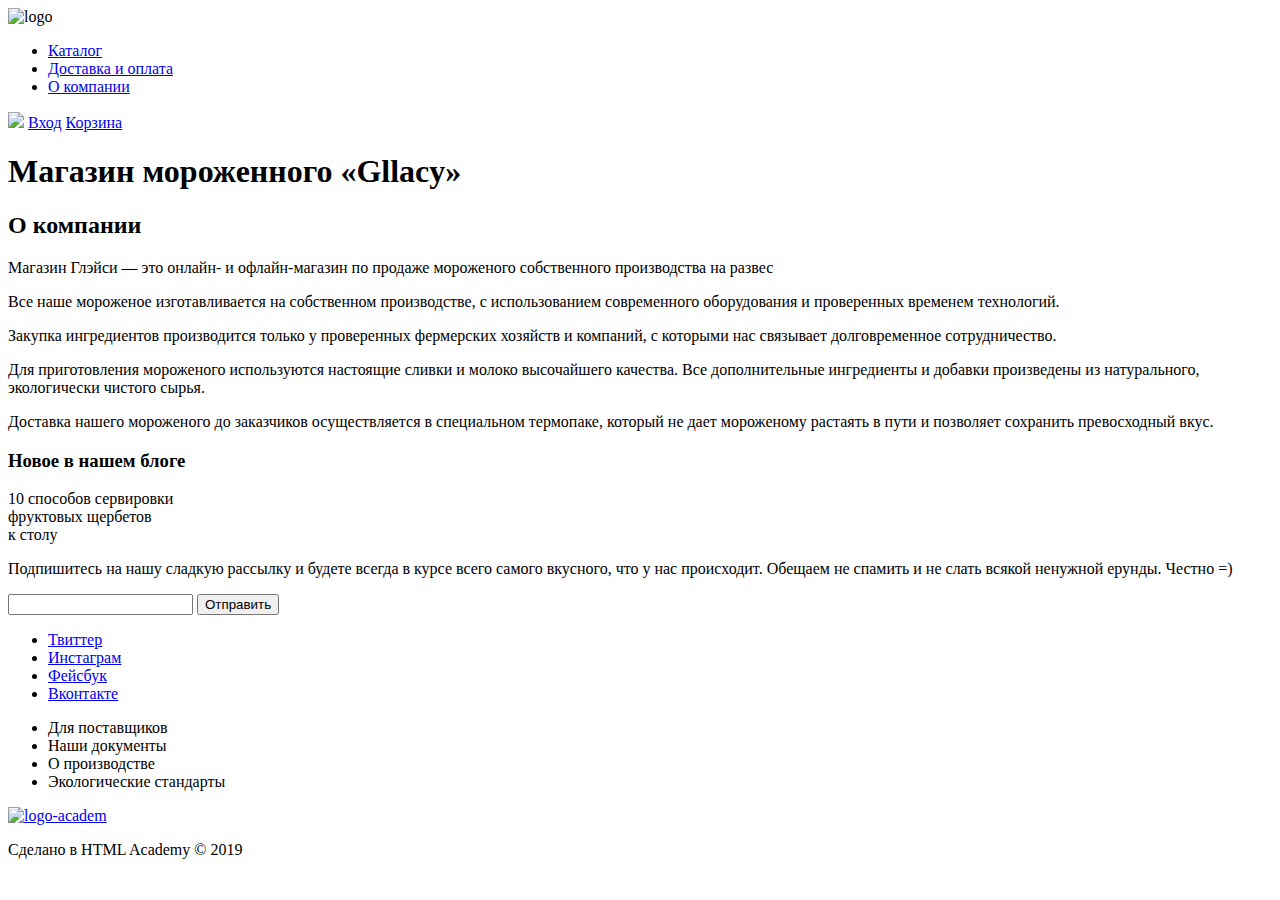
==== index.html @ 6cb02b49 "Главная и каталог подъехали" ====
<!DOCTYPE html>
<html lang="ru">
  <head>
    <meta charset="utf-8">
    <title>HTML Academy: Глейси</title>
    <link rel="stylesheet" href="/css/style.css">
  </head>
  <body>

    <header>
      <nav>
        <img src="img/gllacy.svg" alt="logo">
        <ul>
          <li><a href="#">Каталог</a></li>
          <li><a href="#">Доставка и оплата</a></li>
          <li><a href="#">О компании</a></li>
        </ul>
      </nav>
      <a href="#"><img src="img/magnifier.svg alt="shopcart""></a>
      <a href="#">Вход</a>
      <a href="#">Корзина</a>
    </header>

    <main>
      <h1>Магазин мороженного &laquo;Gllacy&raquo;</h1>
      <section>
          <h2>О компании</h2>
            <p>Магазин Глэйси — это онлайн- и офлайн-магазин по продаже мороженого собственного производства на развес</p>
          <div>
            <p>Все наше мороженое изготавливается на собственном производстве, с использованием современного оборудования и проверенных временем технологий.</p>
            <p>Закупка ингредиентов  производится только у проверенных фермерских хозяйств и компаний, с которыми нас связывает долговременное сотрудничество.</p>
            <p>Для приготовления мороженого используются настоящие сливки и молоко высочайшего качества. Все дополнительные ингредиенты и добавки произведены из натурального, экологически чистого сырья. </p>
            <p>Доставка нашего мороженого до заказчиков осуществляется в специальном термопаке, который не дает мороженому растаять в пути и позволяет сохранить превосходный вкус.</p>
          </div>
          <article class="">
            <h3>
              Новое в нашем блоге
            </h3>
            <p>10 способов сервировки <br>фруктовых щербетов <br>к столу</p>
          </article>
          <div class="">
            <p>
              Подпишитесь на нашу сладкую рассылку и будете всегда в курсе всего самого вкусного, что у нас происходит. Обещаем не спамить и не слать всякой ненужной ерунды. Честно =)
            </p>
            <input type="email" name="mail" value="">
            <button type="submit" name="button">Отправить</button>
          </div>
        </section>
      </main>
      <footer>
        <ul>
          <li><a href="#">Твиттер</a></li>
          <li><a href="#">Инстаграм</a></li>
          <li><a href="#">Фейсбук</a></li>
          <li><a href="#">Вконтакте</a></li>
        </ul>
        <ul>
          <li>Для поставщиков</li>
          <li>Наши документы</li>
          <li>О производстве</li>
          <li>Экологические стандарты</li>
        </ul>
        <div class="">
          <a href="#"><img src="logo-academ.png" alt="logo-academ"></a>
          <p>Сделано в HTML Academy © 2019</p>
        </div>
      </footer>
  </body>
</html>
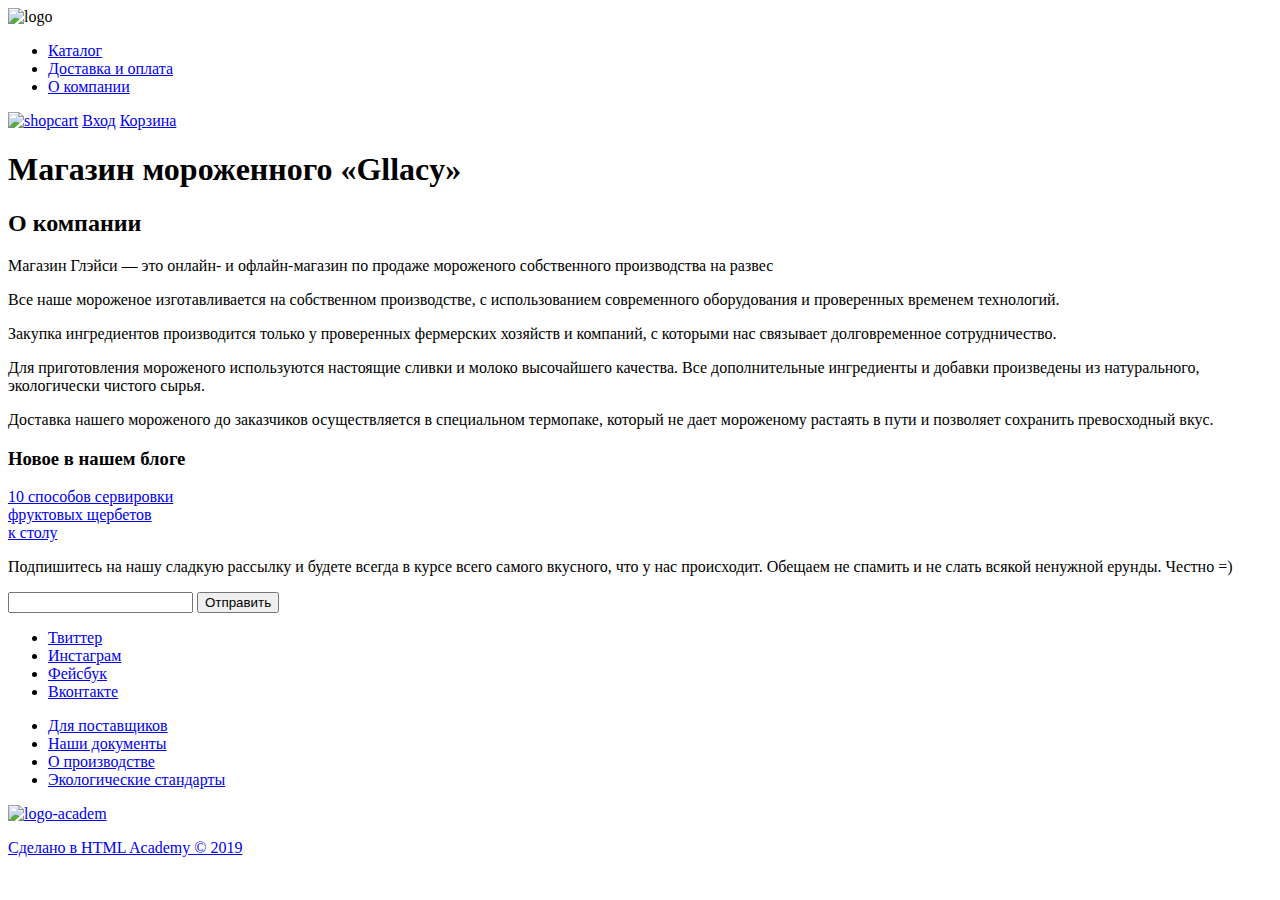
==== commit e2d895e8: "Почти hot fix" ====
--- a/index.html
+++ b/index.html
@@ -8,15 +8,15 @@
   <body>
 
     <header>
+      <img src="img/gllacy.svg" alt="logo">
       <nav>
-        <img src="img/gllacy.svg" alt="logo">
         <ul>
-          <li><a href="#">Каталог</a></li>
+          <li><a href="catalog.html">Каталог</a></li>
           <li><a href="#">Доставка и оплата</a></li>
           <li><a href="#">О компании</a></li>
         </ul>
       </nav>
-      <a href="#"><img src="img/magnifier.svg alt="shopcart""></a>
+      <a href="#"><img src="img/magnifier.svg" alt="shopcart"></a>
       <a href="#">Вход</a>
       <a href="#">Корзина</a>
     </header>
@@ -36,14 +36,16 @@
             <h3>
               Новое в нашем блоге
             </h3>
-            <p>10 способов сервировки <br>фруктовых щербетов <br>к столу</p>
+            <p><a href="#">10 способов сервировки <br>фруктовых щербетов <br>к столу</a></p>
           </article>
           <div class="">
             <p>
               Подпишитесь на нашу сладкую рассылку и будете всегда в курсе всего самого вкусного, что у нас происходит. Обещаем не спамить и не слать всякой ненужной ерунды. Честно =)
             </p>
-            <input type="email" name="mail" value="">
-            <button type="submit" name="button">Отправить</button>
+            <form action="">
+              <input type="email" name="mail" value="">
+              <button type="submit" name="button">Отправить</button>
+            </form>
           </div>
         </section>
       </main>
@@ -55,14 +57,16 @@
           <li><a href="#">Вконтакте</a></li>
         </ul>
         <ul>
-          <li>Для поставщиков</li>
-          <li>Наши документы</li>
-          <li>О производстве</li>
-          <li>Экологические стандарты</li>
+          <li><a href="#">Для поставщиков</a></li>
+          <li><a href="#">Наши документы</a></li>
+          <li><a href="#">О производстве</a></li>
+          <li><a href="#">Экологические стандарты</a></li>
         </ul>
         <div class="">
-          <a href="#"><img src="logo-academ.png" alt="logo-academ"></a>
-          <p>Сделано в HTML Academy © 2019</p>
+          <a href="#">
+            <img src="logo-academ.png" alt="logo-academ">
+            <p>Сделано в HTML Academy © 2019</p>
+          </a>
         </div>
       </footer>
   </body>
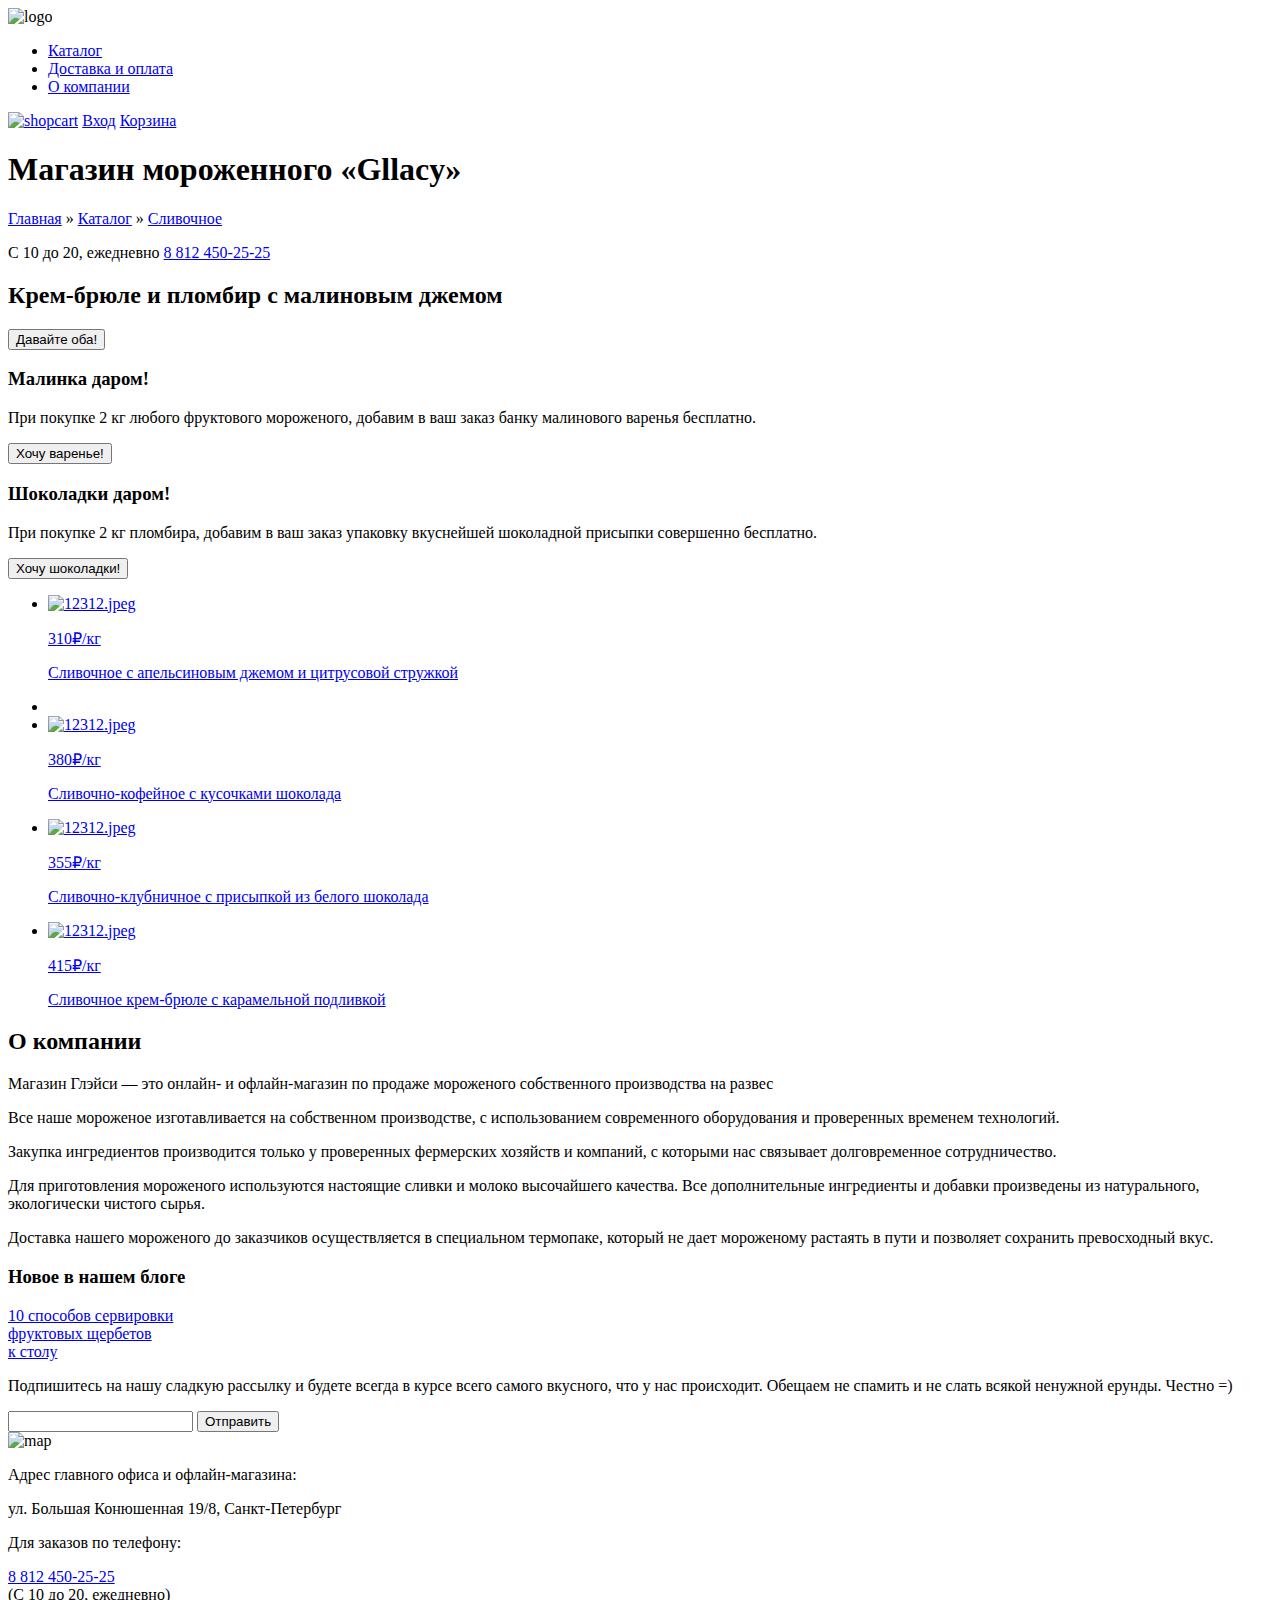
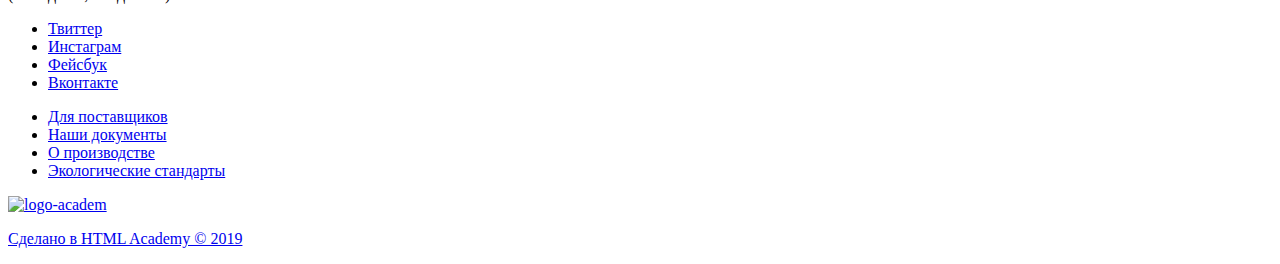
==== commit b312df26: "2.2" ====
--- a/index.html
+++ b/index.html
@@ -22,7 +22,60 @@
     </header>
 
     <main>
-      <h1>Магазин мороженного &laquo;Gllacy&raquo;</h1>
+      <section>
+        <h1>Магазин мороженного &laquo;Gllacy&raquo;</h1>
+        <div>
+          <p><a href="#">Главная</a>  »  <a href="#">Каталог</a>  »  <a href="#">Сливочное</a></p>
+          <p>С 10 до 20, ежедневно <a href="tel:8 812 450-25-25">8 812 450-25-25</a></p>
+        </div>
+      </section>
+      <section>
+        <div>
+          <h2>Крем-брюле и пломбир с малиновым джемом</h2>
+          <button type="button" name="button">Давайте оба!</button>
+        </div>
+        <div>
+          <h3>Малинка даром!</h3>
+          <p>При покупке 2 кг любого фруктового мороженого, добавим в ваш заказ банку малинового варенья бесплатно.</p>
+        </div>
+        <button type="button" name="button">Хочу варенье!</button>
+        <div>
+          <h3>Шоколадки даром!</h3>
+          <p>При покупке 2 кг пломбира, добавим в ваш заказ упаковку вкуснейшей шоколадной присыпки совершенно бесплатно.</p>
+          <button type="button" name="button">Хочу шоколадки!</button>
+        </div>
+        <ul>
+          <li>
+            <a href="#">
+              <img src="/img/icecream" alt="12312.jpeg">
+              <p>310₽/кг</p>
+              <p>Сливочное с апельсиновым джемом и цитрусовой стружкой</p>
+            </a>
+          </li>
+          <li>
+            <li>
+              <a href="#">
+                <img src="/img/icecream" alt="12312.jpeg">
+                <p>380₽/кг</p>
+                <p>Сливочно-кофейное с кусочками шоколада</p>
+              </a>
+            </li>
+            <li>
+              <a href="#">
+                <img src="/img/icecream" alt="12312.jpeg">
+                <p>355₽/кг</p>
+                <p>Сливочно-клубничное с присыпкой из белого шоколада</p>
+              </a>
+            </li>
+            <li>
+              <a href="#">
+                <img src="/img/icecream" alt="12312.jpeg">
+                <p>415₽/кг</p>
+                <p>Сливочное крем-брюле с карамельной подливкой</p>
+              </a>
+            </li>
+        </ul>
+      </section>
       <section>
           <h2>О компании</h2>
             <p>Магазин Глэйси — это онлайн- и офлайн-магазин по продаже мороженого собственного производства на развес</p>
@@ -48,6 +101,15 @@
             </form>
           </div>
         </section>
+        <section>
+          <img src="/img/map" alt="map">
+          <div>
+            <p>Адрес главного офиса и офлайн-магазина:</p>
+            <p>ул. Большая Конюшенная 19/8, Санкт-Петербург</p>
+            <p>Для заказов по телефону:</p>
+            <p><a href="tel:8 812 450-25-25">8 812 450-25-25</a> <br>(С 10 до 20, ежедневно)</p>
+          </div>
+        </section>
       </main>
       <footer>
         <ul>
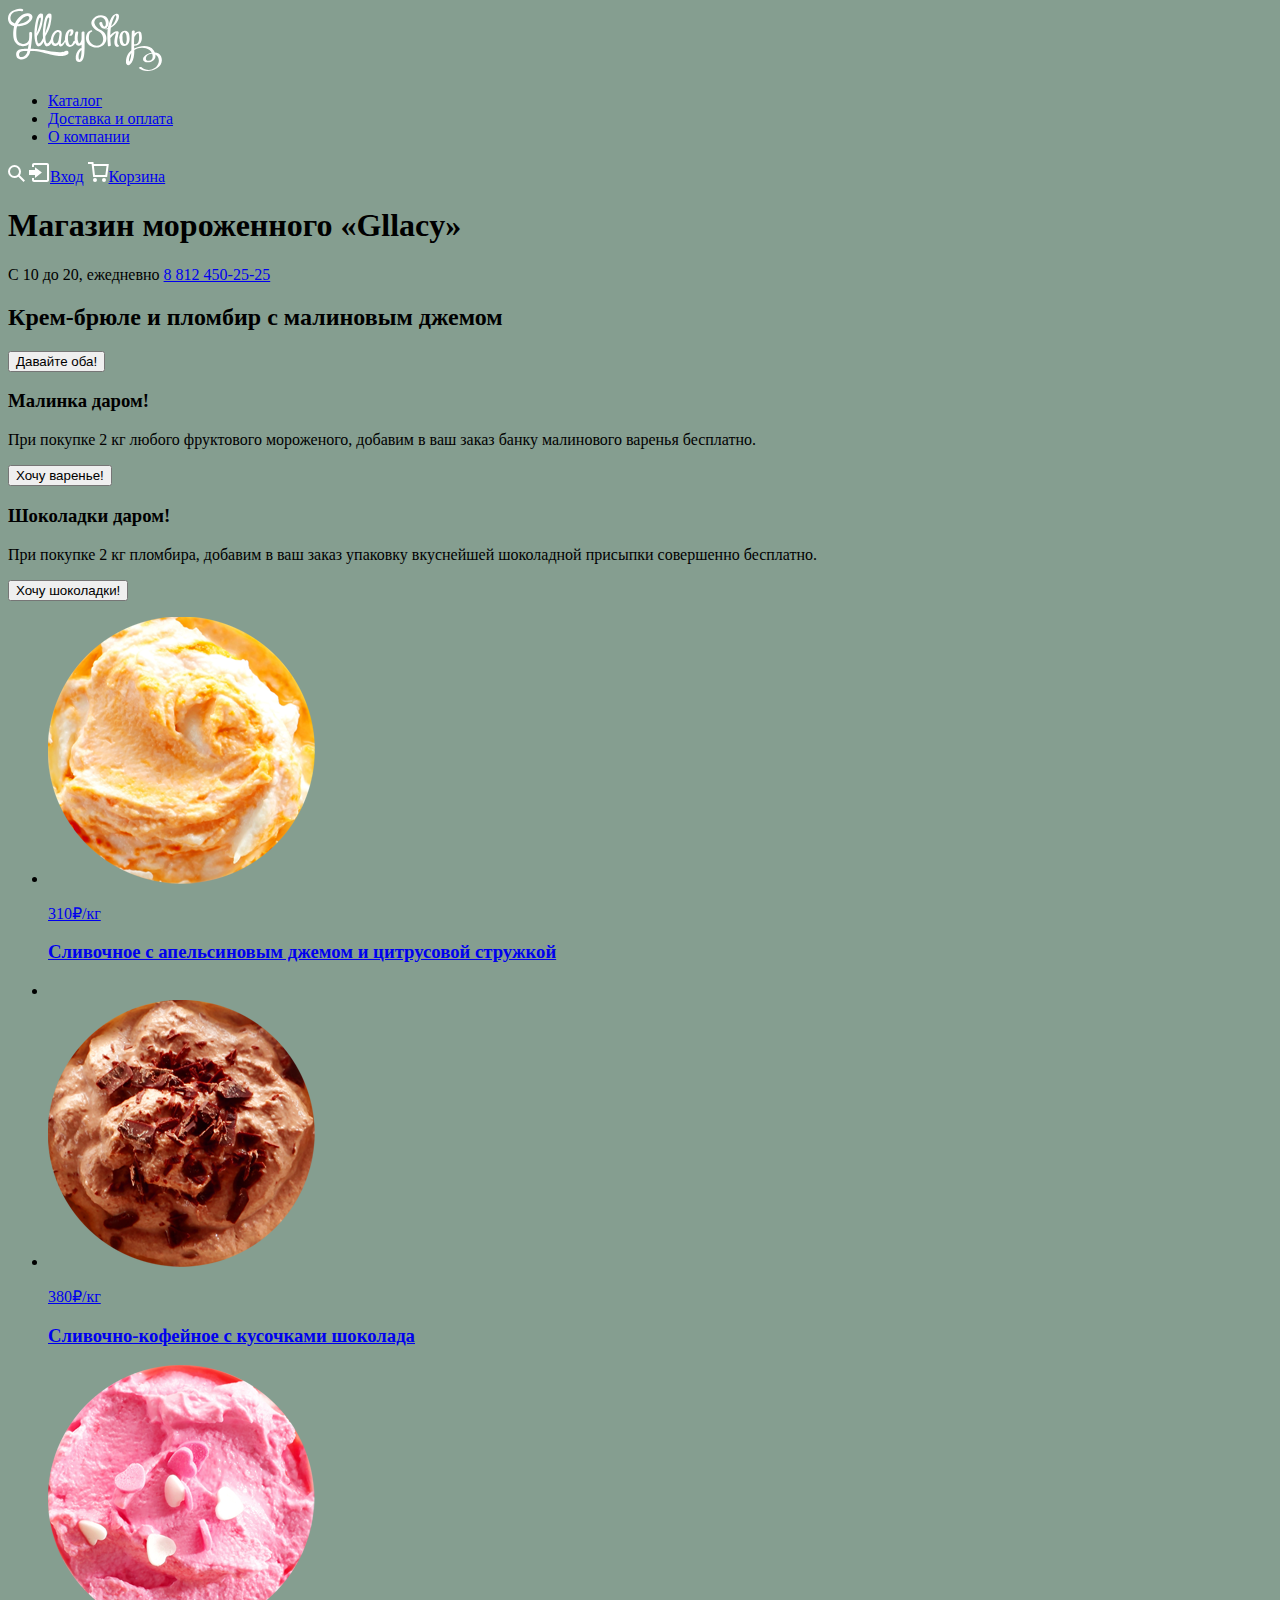
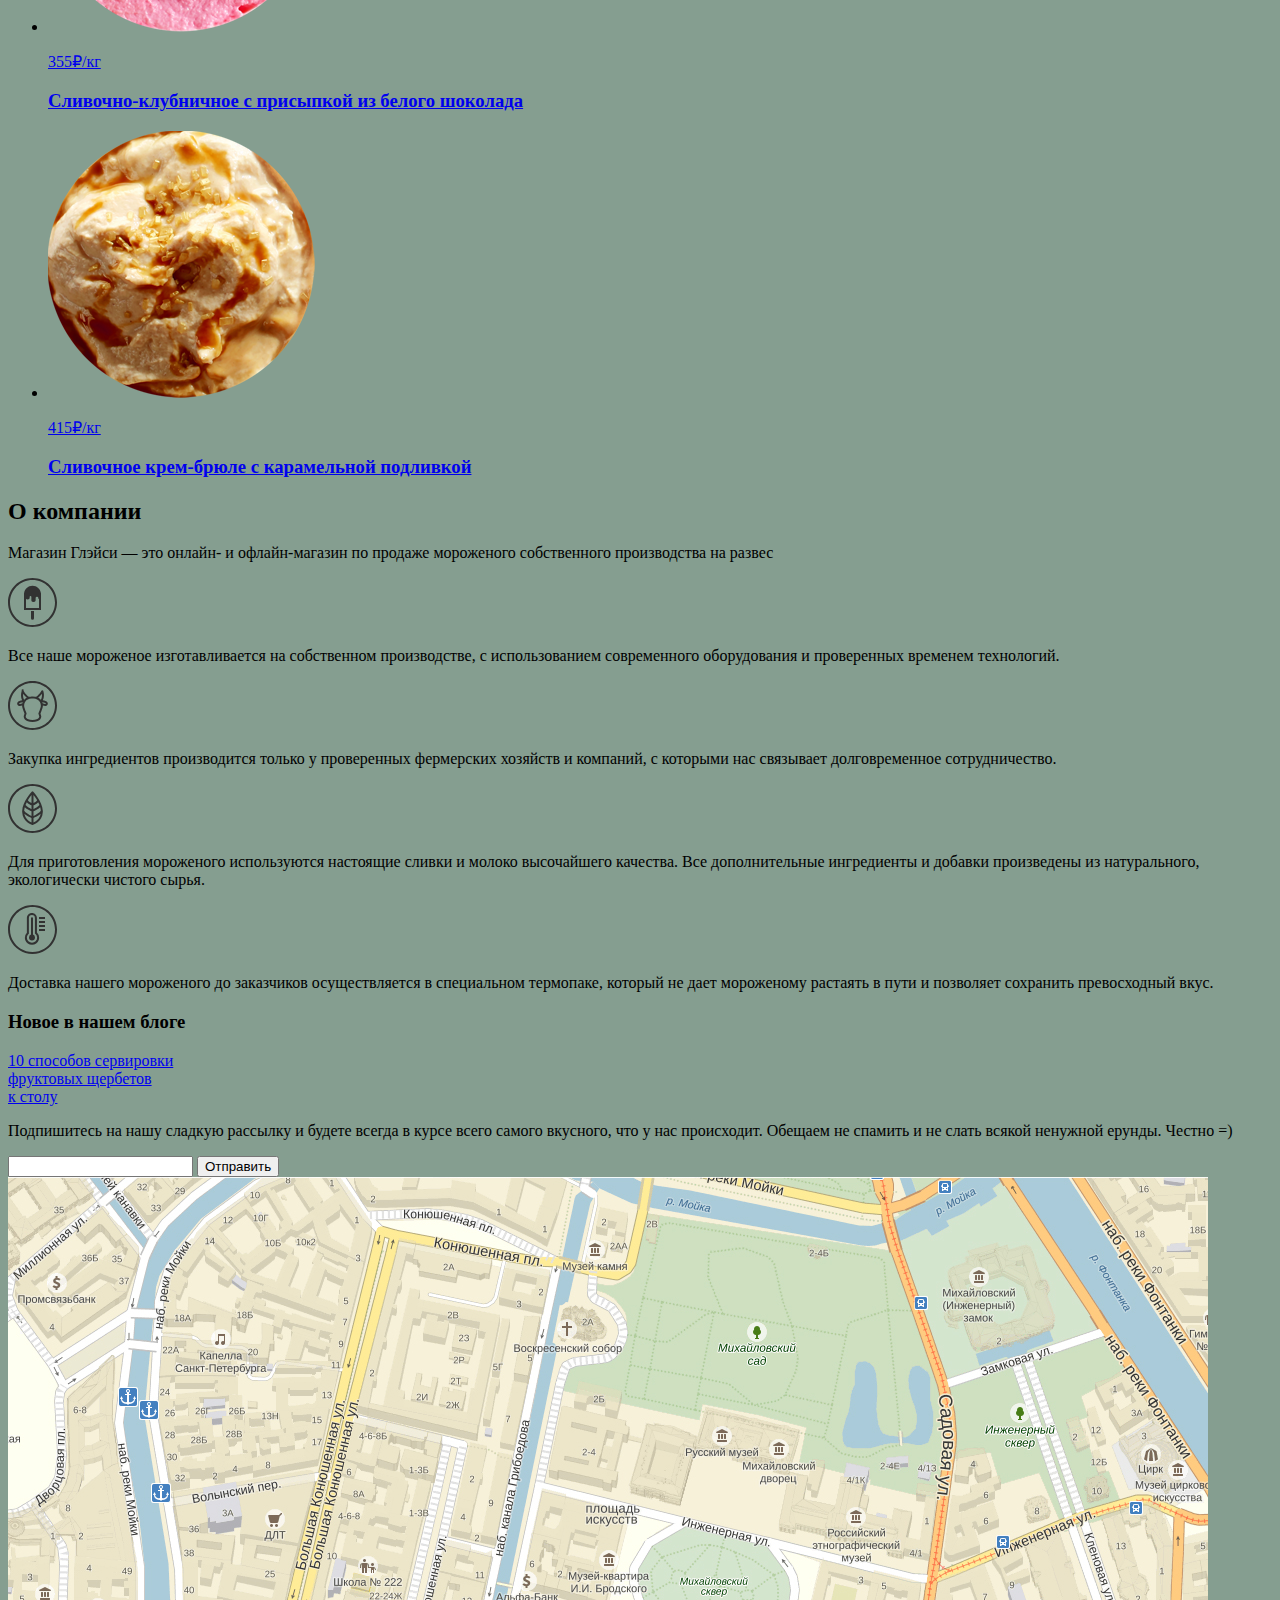
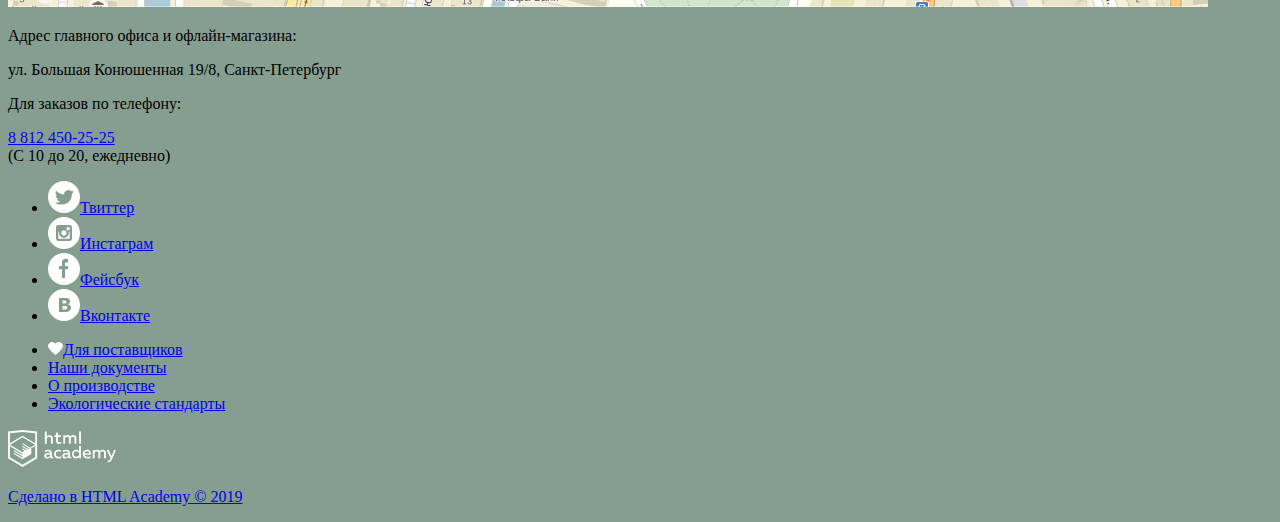
==== commit dd1406fd: "Картиночки" ====
--- a/index.html
+++ b/index.html
@@ -3,12 +3,12 @@
   <head>
     <meta charset="utf-8">
     <title>HTML Academy: Глейси</title>
-    <link rel="stylesheet" href="/css/style.css">
+    <link rel="stylesheet" href="css/style.css">
   </head>
   <body>
 
     <header>
-      <img src="img/gllacy.svg" alt="logo">
+      <img src="img/logo.svg" alt="gllacy" width: "154px" height "64px">
       <nav>
         <ul>
           <li><a href="catalog.html">Каталог</a></li>
@@ -16,16 +16,17 @@
           <li><a href="#">О компании</a></li>
         </ul>
       </nav>
-      <a href="#"><img src="img/magnifier.svg" alt="shopcart"></a>
-      <a href="#">Вход</a>
-      <a href="#">Корзина</a>
+      <div>
+        <a href="#"><img src="img/loupe.svg" alt=""></a>
+        <a href="#"><img src="img/entrance-white.svg" alt="entrance">Вход</a>
+        <a href="#"><img src="img/basket.svg" alt="shopcart">Корзина</a>
+      </div>
     </header>
 
     <main>
       <section>
         <h1>Магазин мороженного &laquo;Gllacy&raquo;</h1>
         <div>
-          <p><a href="#">Главная</a>  »  <a href="#">Каталог</a>  »  <a href="#">Сливочное</a></p>
           <p>С 10 до 20, ежедневно <a href="tel:8 812 450-25-25">8 812 450-25-25</a></p>
         </div>
       </section>
@@ -47,31 +48,31 @@
         <ul>
           <li>
             <a href="#">
-              <img src="/img/icecream" alt="12312.jpeg">
+              <img src="img/icecream-cat-1.png" alt="icecream-1" width: "267px" height: "267px">
               <p>310₽/кг</p>
-              <p>Сливочное с апельсиновым джемом и цитрусовой стружкой</p>
+              <h3>Сливочное с апельсиновым джемом и цитрусовой стружкой</p>
             </a>
           </li>
           <li>
             <li>
               <a href="#">
-                <img src="/img/icecream" alt="12312.jpeg">
+                <img src="img/icecream-cat-2.png" alt="icecream-2" width: "267px" height: "267px">
                 <p>380₽/кг</p>
-                <p>Сливочно-кофейное с кусочками шоколада</p>
+                <h3>Сливочно-кофейное с кусочками шоколада</h3>
               </a>
             </li>
             <li>
               <a href="#">
-                <img src="/img/icecream" alt="12312.jpeg">
+                <img src="img/icecream-cat-3.png" alt="icecream-3" width: "267px" height: "267px">
                 <p>355₽/кг</p>
-                <p>Сливочно-клубничное с присыпкой из белого шоколада</p>
+                <h3>Сливочно-клубничное с присыпкой из белого шоколада</h3>
               </a>
             </li>
             <li>
               <a href="#">
-                <img src="/img/icecream" alt="12312.jpeg">
+                <img src="img/icecream-cat-4.png" alt="icecream-4" width: "267px" height: "267px">
                 <p>415₽/кг</p>
-                <p>Сливочное крем-брюле с карамельной подливкой</p>
+                <h3>Сливочное крем-брюле с карамельной подливкой</h3>
               </a>
             </li>
         </ul>
@@ -80,9 +81,13 @@
           <h2>О компании</h2>
             <p>Магазин Глэйси — это онлайн- и офлайн-магазин по продаже мороженого собственного производства на развес</p>
           <div>
+            <img src="img/ice-cream.svg" alt="ice-cream" width="49px" height="49px">
             <p>Все наше мороженое изготавливается на собственном производстве, с использованием современного оборудования и проверенных временем технологий.</p>
+            <img src="img/cow.svg" alt="cow" width="49px" height="49px">
             <p>Закупка ингредиентов  производится только у проверенных фермерских хозяйств и компаний, с которыми нас связывает долговременное сотрудничество.</p>
+            <img src="img/eco.svg" alt="eco" width="49px" height="49px">
             <p>Для приготовления мороженого используются настоящие сливки и молоко высочайшего качества. Все дополнительные ингредиенты и добавки произведены из натурального, экологически чистого сырья. </p>
+            <img src="img/thermometer.svg" alt="thermometer" width="49px" height="49px">
             <p>Доставка нашего мороженого до заказчиков осуществляется в специальном термопаке, который не дает мороженому растаять в пути и позволяет сохранить превосходный вкус.</p>
           </div>
           <article class="">
@@ -102,7 +107,7 @@
           </div>
         </section>
         <section>
-          <img src="/img/map" alt="map">
+          <img src="img/map.jpg" alt="map">
           <div>
             <p>Адрес главного офиса и офлайн-магазина:</p>
             <p>ул. Большая Конюшенная 19/8, Санкт-Петербург</p>
@@ -113,20 +118,20 @@
       </main>
       <footer>
         <ul>
-          <li><a href="#">Твиттер</a></li>
-          <li><a href="#">Инстаграм</a></li>
-          <li><a href="#">Фейсбук</a></li>
-          <li><a href="#">Вконтакте</a></li>
+          <li><a href="#"><img src="img/twitter.svg" alt="twitter" width: "38px" height: "38px">Твиттер</a></li>
+          <li><a href="#"><img src="img/instagram.svg" alt="instagram" width: "38px" height: "38px">Инстаграм</a></li>
+          <li><a href="#"><img src="img/fb.svg" alt="facebook" width: "38px" height: "38px">Фейсбук</a></li>
+          <li><a href="#"><img src="img/vk.svg" alt="vk" width: "38px" height: "38px">Вконтакте</a></li>
         </ul>
         <ul>
-          <li><a href="#">Для поставщиков</a></li>
+          <li><a href="#"><img src="img/heart.svg" alt="heart">Для поставщиков</a></li>
           <li><a href="#">Наши документы</a></li>
           <li><a href="#">О производстве</a></li>
           <li><a href="#">Экологические стандарты</a></li>
         </ul>
         <div class="">
           <a href="#">
-            <img src="logo-academ.png" alt="logo-academ">
+            <img src="img/logo-htmlacademy.svg" alt="logo-academ" width="108px" height="39px">
             <p>Сделано в HTML Academy © 2019</p>
           </a>
         </div>
--- a/css/style.css
+++ b/css/style.css
@@ -0,0 +1,3 @@
+body{
+  background-color: #859e90;
+}
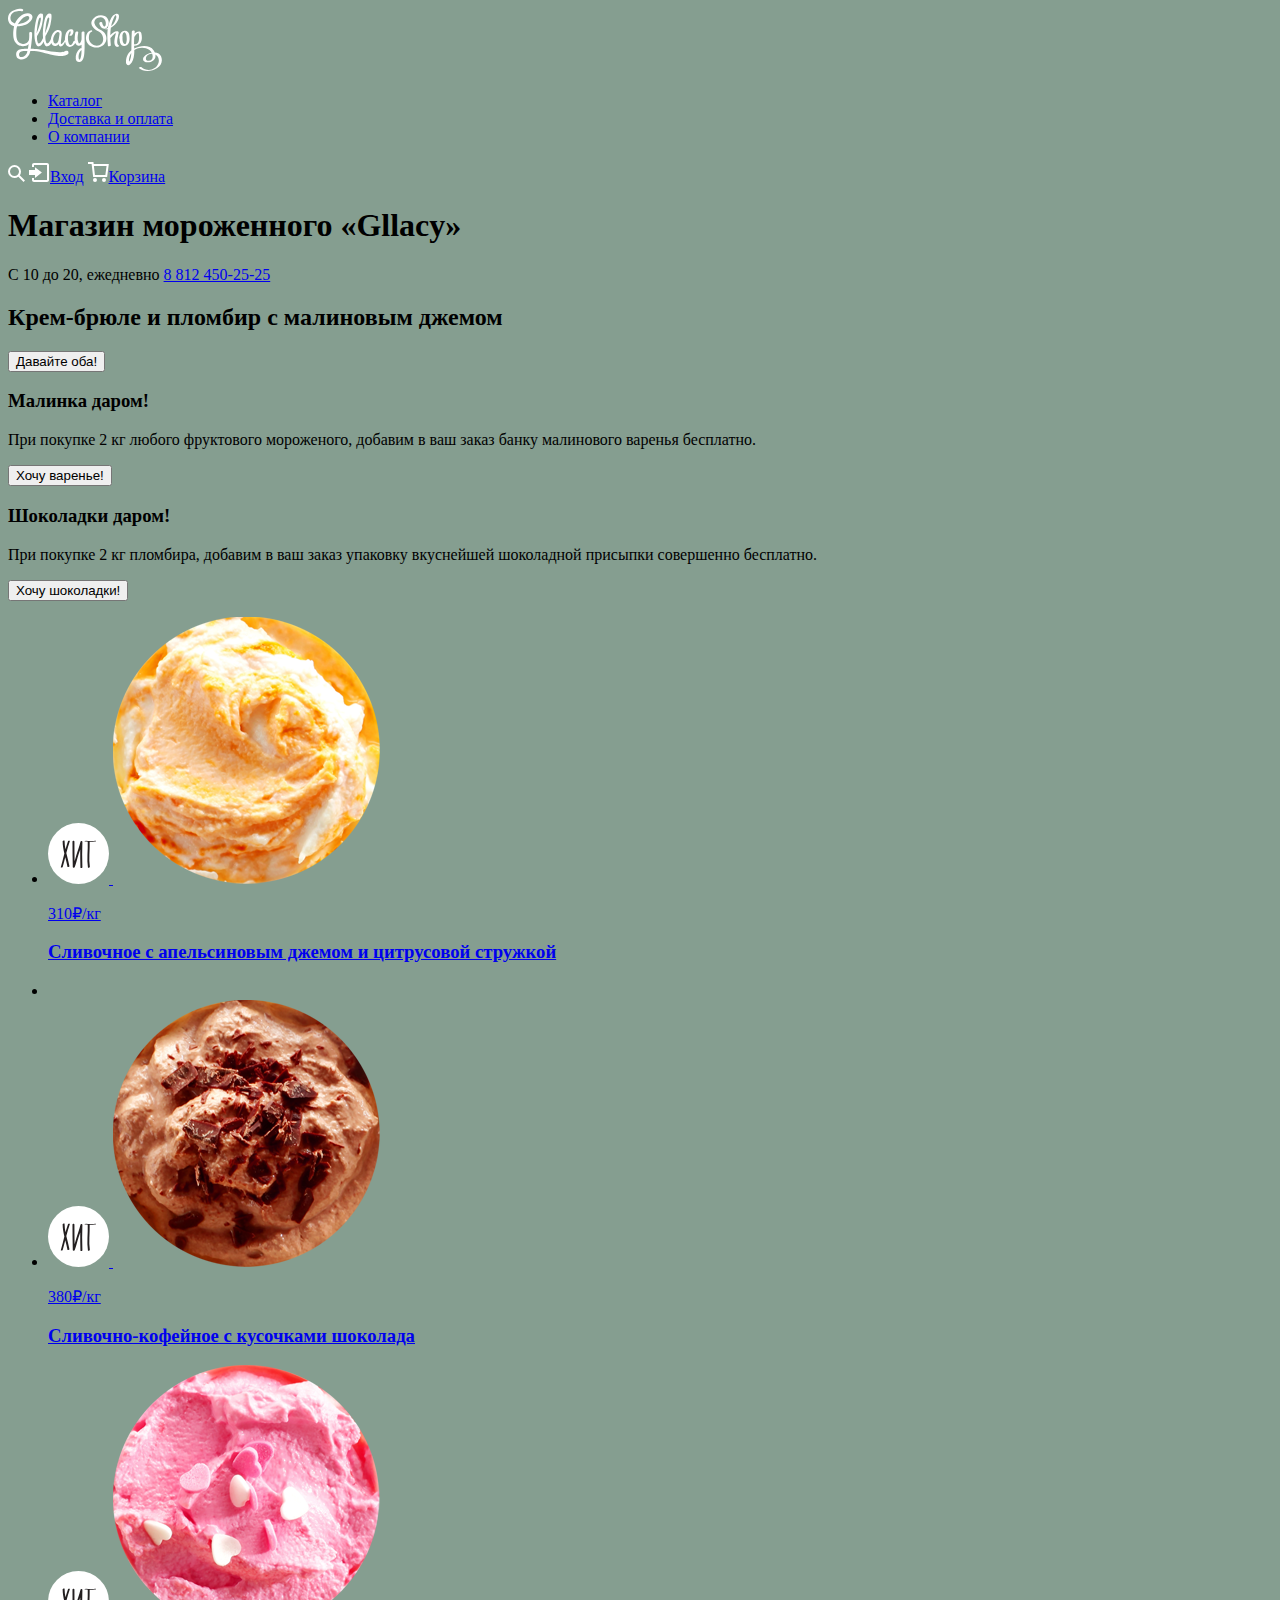
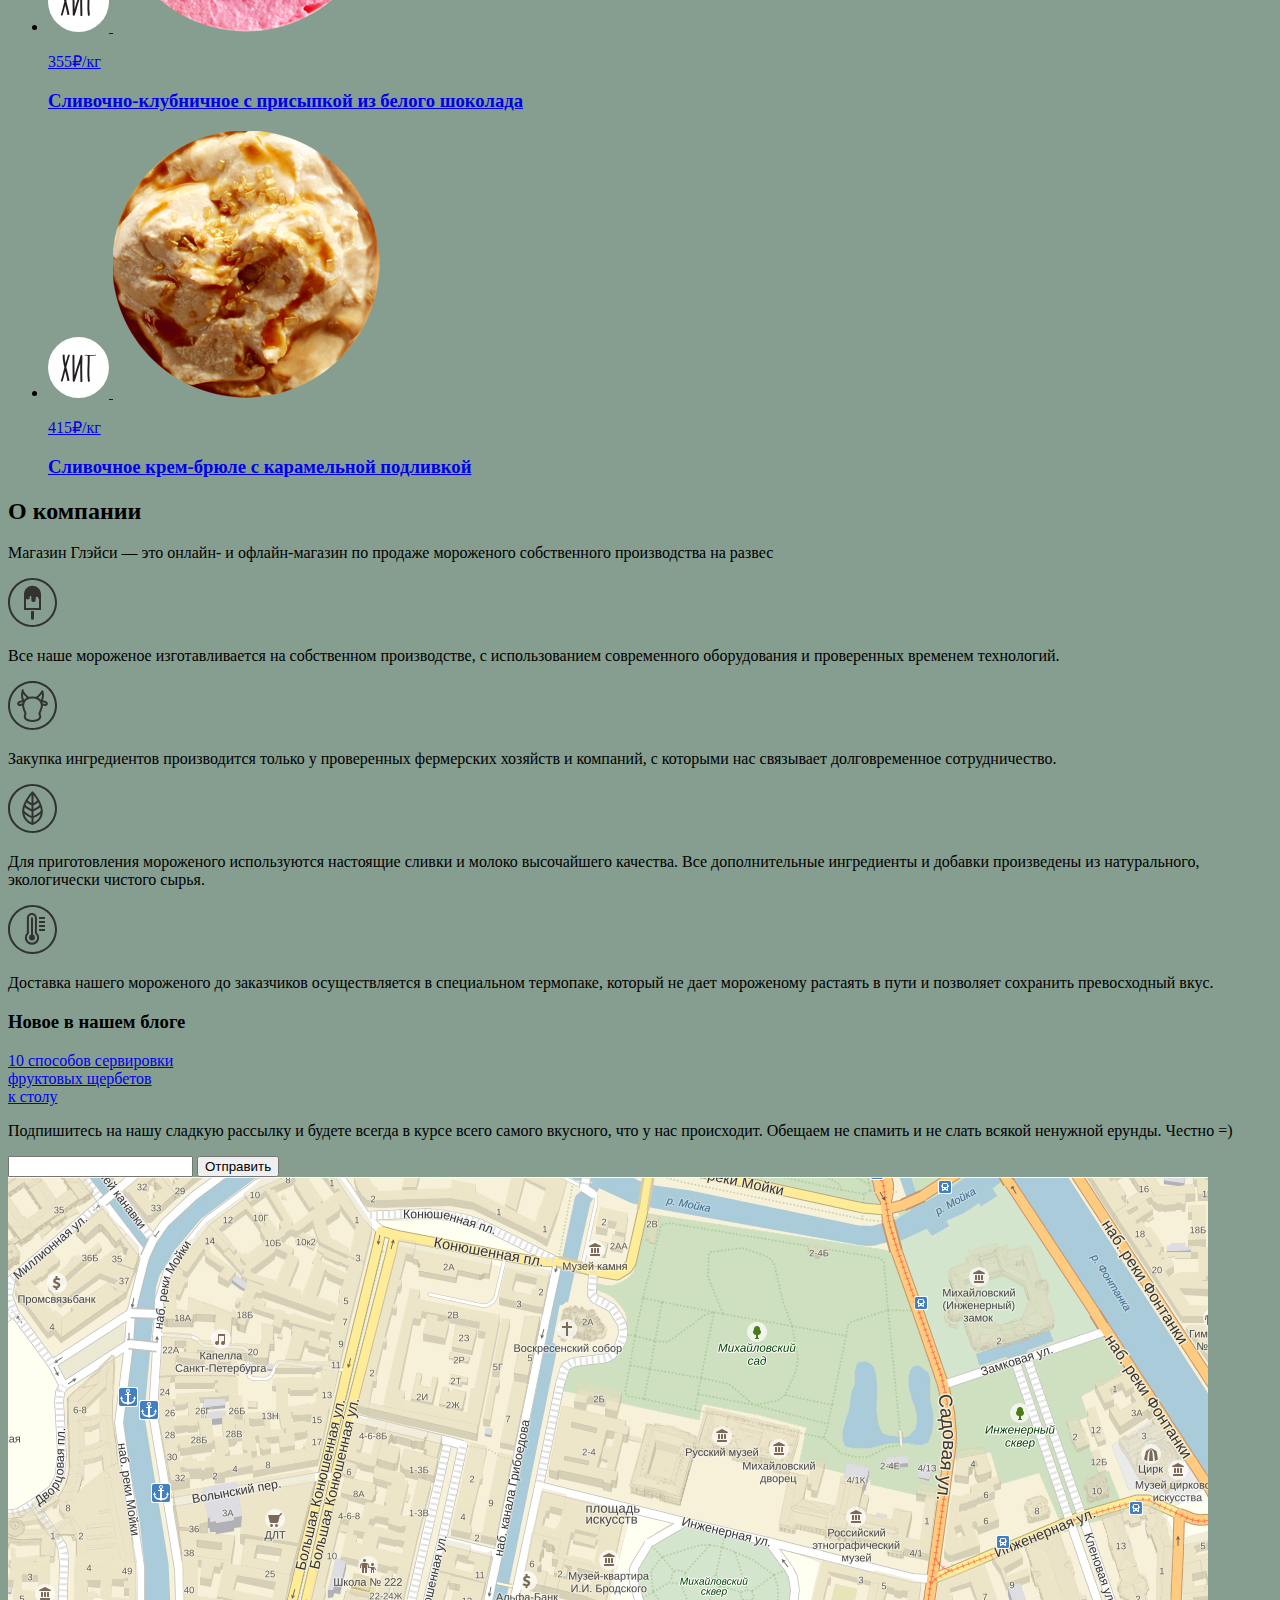
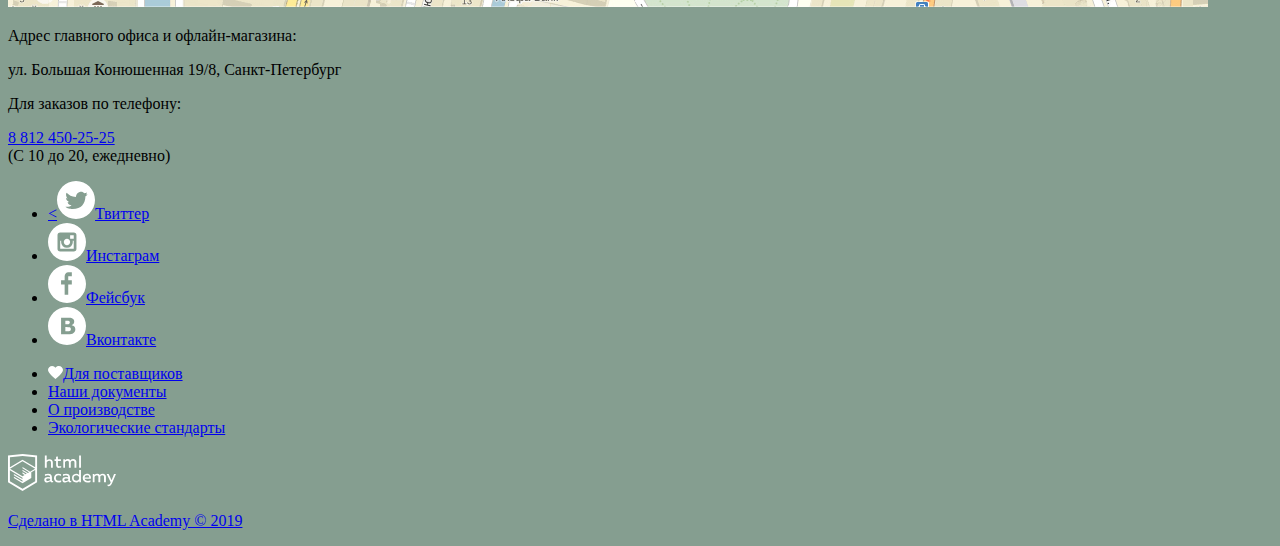
==== commit 0b55ae42: "3.2" ====
--- a/index.html
+++ b/index.html
@@ -8,7 +8,7 @@
   <body>
 
     <header>
-      <img src="img/logo.svg" alt="gllacy" width: "154px" height "64px">
+      <img src="img/logo.svg" alt="gllacy" width="154px" height="64px">
       <nav>
         <ul>
           <li><a href="catalog.html">Каталог</a></li>
@@ -48,7 +48,8 @@
         <ul>
           <li>
             <a href="#">
-              <img src="img/icecream-cat-1.png" alt="icecream-1" width: "267px" height: "267px">
+              <img src="img/hit.svg" alt="hit">
+              <img src="img/icecream-cat-1.png" alt="icecream-1" width="267px" height="267px">
               <p>310₽/кг</p>
               <h3>Сливочное с апельсиновым джемом и цитрусовой стружкой</p>
             </a>
@@ -56,21 +57,24 @@
           <li>
             <li>
               <a href="#">
-                <img src="img/icecream-cat-2.png" alt="icecream-2" width: "267px" height: "267px">
+                <img src="img/hit.svg" alt="hit">
+                <img src="img/icecream-cat-2.png" alt="icecream-2" width="267px" height="267px">
                 <p>380₽/кг</p>
                 <h3>Сливочно-кофейное с кусочками шоколада</h3>
               </a>
             </li>
             <li>
               <a href="#">
-                <img src="img/icecream-cat-3.png" alt="icecream-3" width: "267px" height: "267px">
+                <img src="img/hit.svg" alt="hit">
+                <img src="img/icecream-cat-3.png" alt="icecream-3" width="267px" height="267px">
                 <p>355₽/кг</p>
                 <h3>Сливочно-клубничное с присыпкой из белого шоколада</h3>
               </a>
             </li>
             <li>
               <a href="#">
-                <img src="img/icecream-cat-4.png" alt="icecream-4" width: "267px" height: "267px">
+                <img src="img/hit.svg" alt="hit">
+                <img src="img/icecream-cat-4.png" alt="icecream-4" width="267px" height="267px">
                 <p>415₽/кг</p>
                 <h3>Сливочное крем-брюле с карамельной подливкой</h3>
               </a>
@@ -118,10 +122,10 @@
       </main>
       <footer>
         <ul>
-          <li><a href="#"><img src="img/twitter.svg" alt="twitter" width: "38px" height: "38px">Твиттер</a></li>
-          <li><a href="#"><img src="img/instagram.svg" alt="instagram" width: "38px" height: "38px">Инстаграм</a></li>
-          <li><a href="#"><img src="img/fb.svg" alt="facebook" width: "38px" height: "38px">Фейсбук</a></li>
-          <li><a href="#"><img src="img/vk.svg" alt="vk" width: "38px" height: "38px">Вконтакте</a></li>
+          <li><a href="#"><<img src="img/twitter.svg" alt="twitter" width="38px" height="38px">Твиттер</a></li>
+          <li><a href="#"><img src="img/instagram.svg" alt="instagram" width="38px" height="38px">Инстаграм</a></li>
+          <li><a href="#"><img src="img/fb.svg" alt="facebook" width= "38px" height="38px">Фейсбук</a></li>
+          <li><a href="#"><img src="img/vk.svg" alt="vk" width="38px" height="38px">Вконтакте</a></li>
         </ul>
         <ul>
           <li><a href="#"><img src="img/heart.svg" alt="heart">Для поставщиков</a></li>
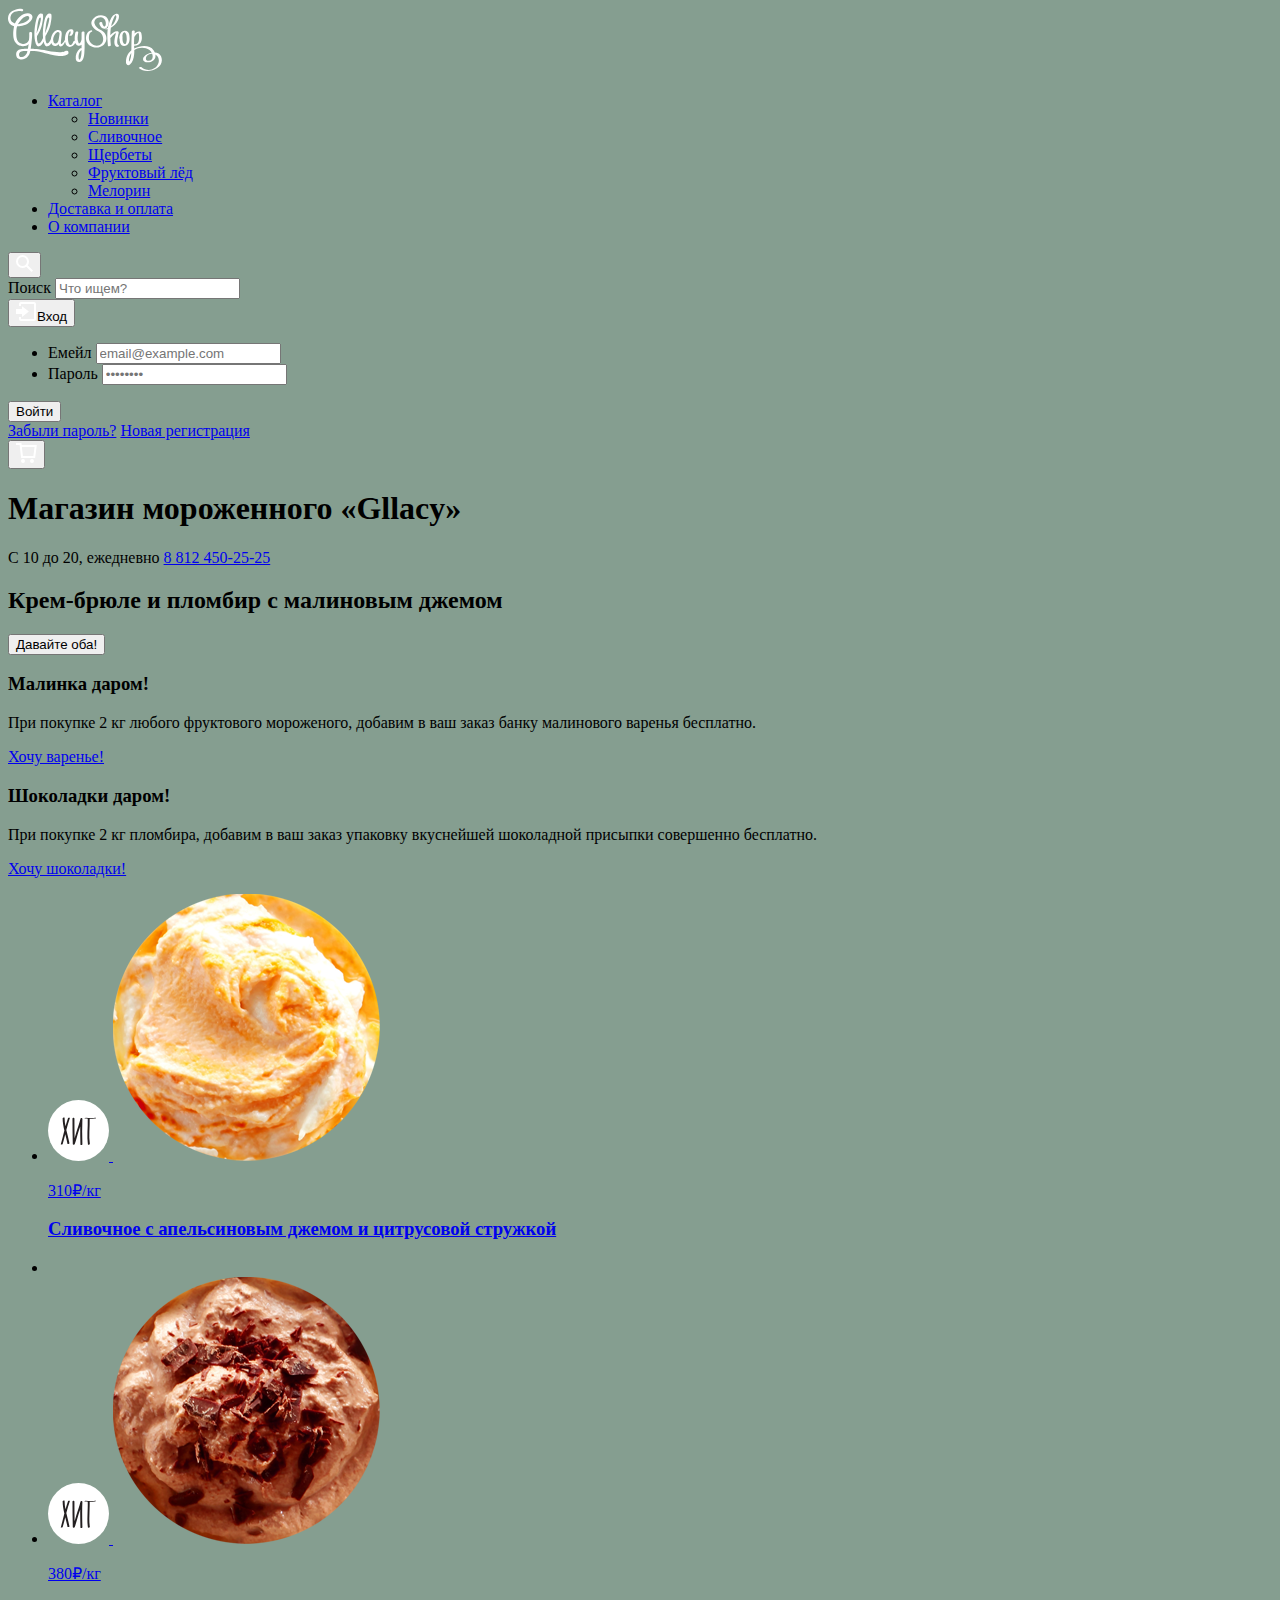
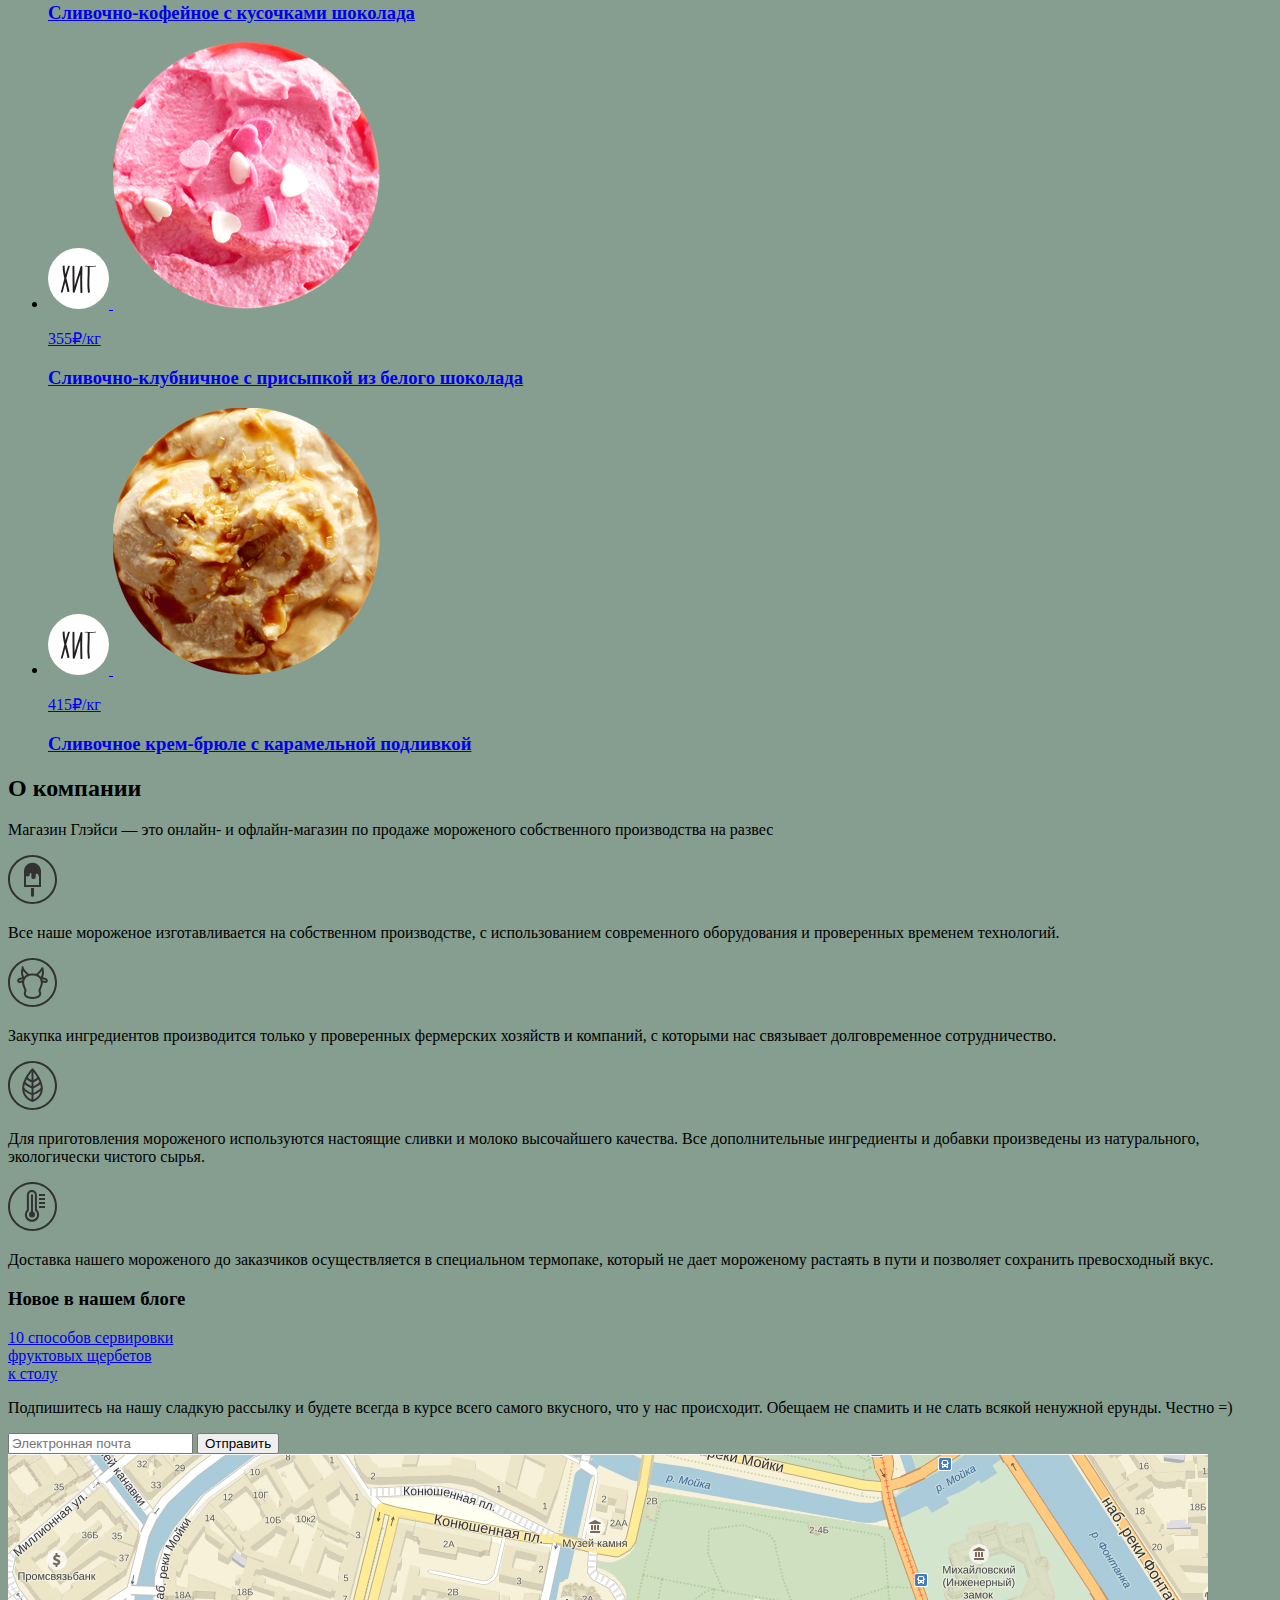
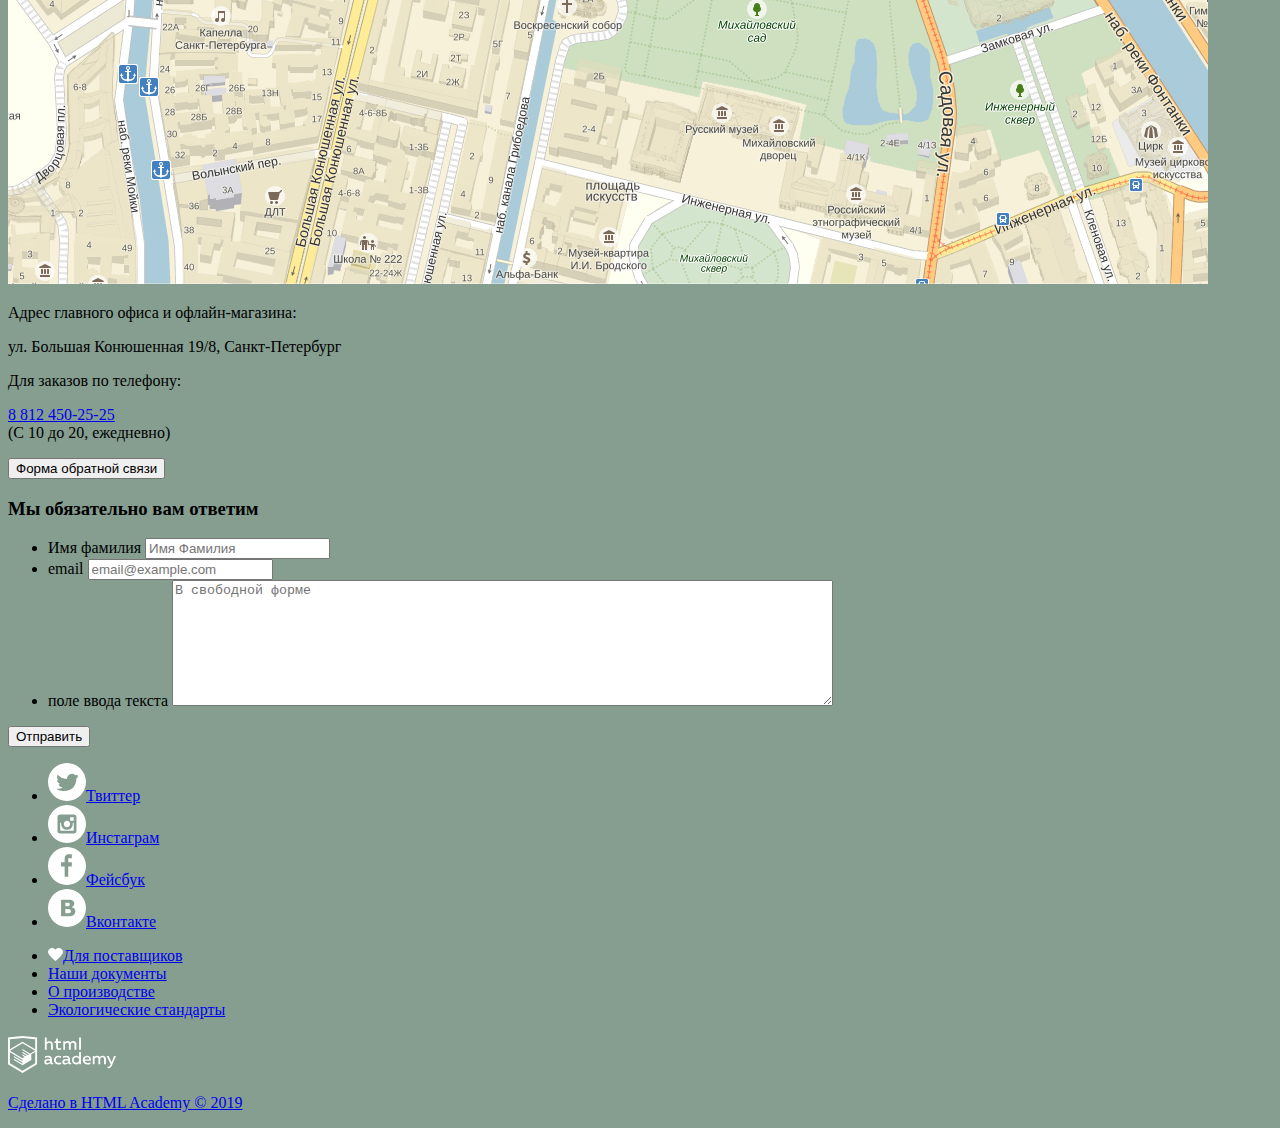
==== commit b56d159f: "Forms" ====
--- a/index.html
+++ b/index.html
@@ -8,24 +8,57 @@
   <body>
 
     <header>
-      <img src="img/logo.svg" alt="gllacy" width="154px" height="64px">
+      <img src="img/logo.svg" alt="Логотип Глейси" width="154" height="64">
       <nav>
         <ul>
-          <li><a href="catalog.html">Каталог</a></li>
+          <li><a href="catalog.html">Каталог</a>
+            <ul>
+              <li><a href="#">Новинки</a></li>
+              <li><a href="#">Сливочное</a></li>
+              <li><a href="#">Щербеты</a></li>
+              <li><a href="#">Фруктовый лёд</a></li>
+              <li><a href="#">Мелорин</a></li>
+            </ul>
+          </li>
           <li><a href="#">Доставка и оплата</a></li>
           <li><a href="#">О компании</a></li>
         </ul>
       </nav>
       <div>
-        <a href="#"><img src="img/loupe.svg" alt=""></a>
-        <a href="#"><img src="img/entrance-white.svg" alt="entrance">Вход</a>
-        <a href="#"><img src="img/basket.svg" alt="shopcart">Корзина</a>
+        <button type="button" name="button"> <img src="img/loupe.svg" alt="поиск"> </button>
+        <div class="">
+          <form class="" action="index.html" method="get">
+            <label for="search" class="visually-hidden">Поиск</label>
+              <input type="search" name="search" value="" placeholder="Что ищем?" id="search" required>
+          </form>
+        </div>
+        <button type="button" name="button"> <img src="img/entrance-white.svg" alt="entrance">Вход</button>
+        <div>
+          <form class="" action="index.html" method="post">
+            <ul>
+              <li>
+                <label for="login_email" class="visually-hidden">Емейл</label>
+                <input type="email" name="email" value="" placeholder="email@example.com" id="login_email" required>
+              </li>
+              <li>
+                <label for="password" class="visually-hidden">Пароль</label>
+                <input type="password" name="password" value="" placeholder="••••••••" id="password" required>
+              </li>
+            </ul>
+            <button type="submit" name="button">Войти</button>
+          </form>
+          <a href="#">Забыли пароль?</a>
+          <a href="#">Новая регистрация</a>
+        </div>
+        <button type="button" name="button"><img src="img/basket.svg" alt="корзина">
+
+        </button>
       </div>
     </header>
 
     <main>
       <section>
-        <h1>Магазин мороженного &laquo;Gllacy&raquo;</h1>
+        <h1 class="visually-hidden">Магазин мороженного &laquo;Gllacy&raquo;</h1>
         <div>
           <p>С 10 до 20, ежедневно <a href="tel:8 812 450-25-25">8 812 450-25-25</a></p>
         </div>
@@ -39,26 +72,26 @@
           <h3>Малинка даром!</h3>
           <p>При покупке 2 кг любого фруктового мороженого, добавим в ваш заказ банку малинового варенья бесплатно.</p>
         </div>
-        <button type="button" name="button">Хочу варенье!</button>
+        <a href="#">Хочу варенье!</a>
         <div>
           <h3>Шоколадки даром!</h3>
           <p>При покупке 2 кг пломбира, добавим в ваш заказ упаковку вкуснейшей шоколадной присыпки совершенно бесплатно.</p>
-          <button type="button" name="button">Хочу шоколадки!</button>
+          <a href="#">Хочу шоколадки!</a>
         </div>
         <ul>
           <li>
             <a href="#">
               <img src="img/hit.svg" alt="hit">
-              <img src="img/icecream-cat-1.png" alt="icecream-1" width="267px" height="267px">
+              <img src="img/icecream-cat-1.png" alt="icecream-1" width="267" height="267">
               <p>310₽/кг</p>
-              <h3>Сливочное с апельсиновым джемом и цитрусовой стружкой</p>
+              <h3>Сливочное с апельсиновым джемом и цитрусовой стружкой</h3>
             </a>
           </li>
           <li>
             <li>
               <a href="#">
                 <img src="img/hit.svg" alt="hit">
-                <img src="img/icecream-cat-2.png" alt="icecream-2" width="267px" height="267px">
+                <img src="img/icecream-cat-2.png" alt="icecream-2" width="267" height="267">
                 <p>380₽/кг</p>
                 <h3>Сливочно-кофейное с кусочками шоколада</h3>
               </a>
@@ -66,7 +99,7 @@
             <li>
               <a href="#">
                 <img src="img/hit.svg" alt="hit">
-                <img src="img/icecream-cat-3.png" alt="icecream-3" width="267px" height="267px">
+                <img src="img/icecream-cat-3.png" alt="icecream-3" width="267" height="267">
                 <p>355₽/кг</p>
                 <h3>Сливочно-клубничное с присыпкой из белого шоколада</h3>
               </a>
@@ -74,7 +107,7 @@
             <li>
               <a href="#">
                 <img src="img/hit.svg" alt="hit">
-                <img src="img/icecream-cat-4.png" alt="icecream-4" width="267px" height="267px">
+                <img src="img/icecream-cat-4.png" alt="icecream-4" width="267" height="267">
                 <p>415₽/кг</p>
                 <h3>Сливочное крем-брюле с карамельной подливкой</h3>
               </a>
@@ -82,16 +115,16 @@
         </ul>
       </section>
       <section>
-          <h2>О компании</h2>
+          <h2 class="visually-hidden">О компании</h2>
             <p>Магазин Глэйси — это онлайн- и офлайн-магазин по продаже мороженого собственного производства на развес</p>
           <div>
-            <img src="img/ice-cream.svg" alt="ice-cream" width="49px" height="49px">
+            <img src="img/ice-cream.svg" alt="ice-cream" width="49" height="49">
             <p>Все наше мороженое изготавливается на собственном производстве, с использованием современного оборудования и проверенных временем технологий.</p>
-            <img src="img/cow.svg" alt="cow" width="49px" height="49px">
+            <img src="img/cow.svg" alt="cow" width="49" height="49">
             <p>Закупка ингредиентов  производится только у проверенных фермерских хозяйств и компаний, с которыми нас связывает долговременное сотрудничество.</p>
-            <img src="img/eco.svg" alt="eco" width="49px" height="49px">
+            <img src="img/eco.svg" alt="eco" width="49" height="49">
             <p>Для приготовления мороженого используются настоящие сливки и молоко высочайшего качества. Все дополнительные ингредиенты и добавки произведены из натурального, экологически чистого сырья. </p>
-            <img src="img/thermometer.svg" alt="thermometer" width="49px" height="49px">
+            <img src="img/thermometer.svg" alt="thermometer" width="49" height="49">
             <p>Доставка нашего мороженого до заказчиков осуществляется в специальном термопаке, который не дает мороженому растаять в пути и позволяет сохранить превосходный вкус.</p>
           </div>
           <article class="">
@@ -104,8 +137,9 @@
             <p>
               Подпишитесь на нашу сладкую рассылку и будете всегда в курсе всего самого вкусного, что у нас происходит. Обещаем не спамить и не слать всякой ненужной ерунды. Честно =)
             </p>
-            <form action="">
-              <input type="email" name="mail" value="">
+            <form action="index.html" method="get">
+              <label for="email-follow" class="visually-hidden"></label>
+              <input type="email" name="mail" value="" placeholder="Электронная почта" id="email-follow">
               <button type="submit" name="button">Отправить</button>
             </form>
           </div>
@@ -117,15 +151,36 @@
             <p>ул. Большая Конюшенная 19/8, Санкт-Петербург</p>
             <p>Для заказов по телефону:</p>
             <p><a href="tel:8 812 450-25-25">8 812 450-25-25</a> <br>(С 10 до 20, ежедневно)</p>
+            <button type="button" name="button">Форма обратной связи</button>
+            <div class="">
+              <h3>Мы обязательно вам ответим</h3>
+              <form class="" action="index.html" method="post">
+                <ul>
+                  <li>
+                    <label for="name_lastname" class="visually-hidden">Имя фамилия</label>
+                    <input type="text" name="name_lastname" value="" placeholder="Имя Фамилия" id="name_lastname">
+                  </li>
+                  <li>
+                    <label for="feedback_email" class="visually-hidden">email</label>
+                    <input type="email" name="feedback_email" value="" placeholder="email@example.com" id="feedback_email">
+                  </li>
+                  <li>
+                    <label for="comment_area" class="visually-hidden">поле ввода текста</label>
+                    <textarea name="name" rows="8" cols="80" placeholder="В свободной форме" id="comment_area"></textarea>
+                  </li>
+                </ul>
+                <button type="submit" name="button">Отправить</button>
+              </form>
+            </div>
           </div>
         </section>
       </main>
       <footer>
         <ul>
-          <li><a href="#"><<img src="img/twitter.svg" alt="twitter" width="38px" height="38px">Твиттер</a></li>
-          <li><a href="#"><img src="img/instagram.svg" alt="instagram" width="38px" height="38px">Инстаграм</a></li>
-          <li><a href="#"><img src="img/fb.svg" alt="facebook" width= "38px" height="38px">Фейсбук</a></li>
-          <li><a href="#"><img src="img/vk.svg" alt="vk" width="38px" height="38px">Вконтакте</a></li>
+          <li><a href="#"><img src="img/twitter.svg" alt="" width="38" height="38">Твиттер</a></li>
+          <li><a href="#"><img src="img/instagram.svg" alt="" width="38" height="38">Инстаграм</a></li>
+          <li><a href="#"><img src="img/fb.svg" alt="" width= "38" height="38">Фейсбук</a></li>
+          <li><a href="#"><img src="img/vk.svg" alt="" width="38" height="38">Вконтакте</a></li>
         </ul>
         <ul>
           <li><a href="#"><img src="img/heart.svg" alt="heart">Для поставщиков</a></li>
@@ -135,7 +190,7 @@
         </ul>
         <div class="">
           <a href="#">
-            <img src="img/logo-htmlacademy.svg" alt="logo-academ" width="108px" height="39px">
+            <img src="img/logo-htmlacademy.svg" alt="logo-academ" width="108" height="39">
             <p>Сделано в HTML Academy © 2019</p>
           </a>
         </div>
